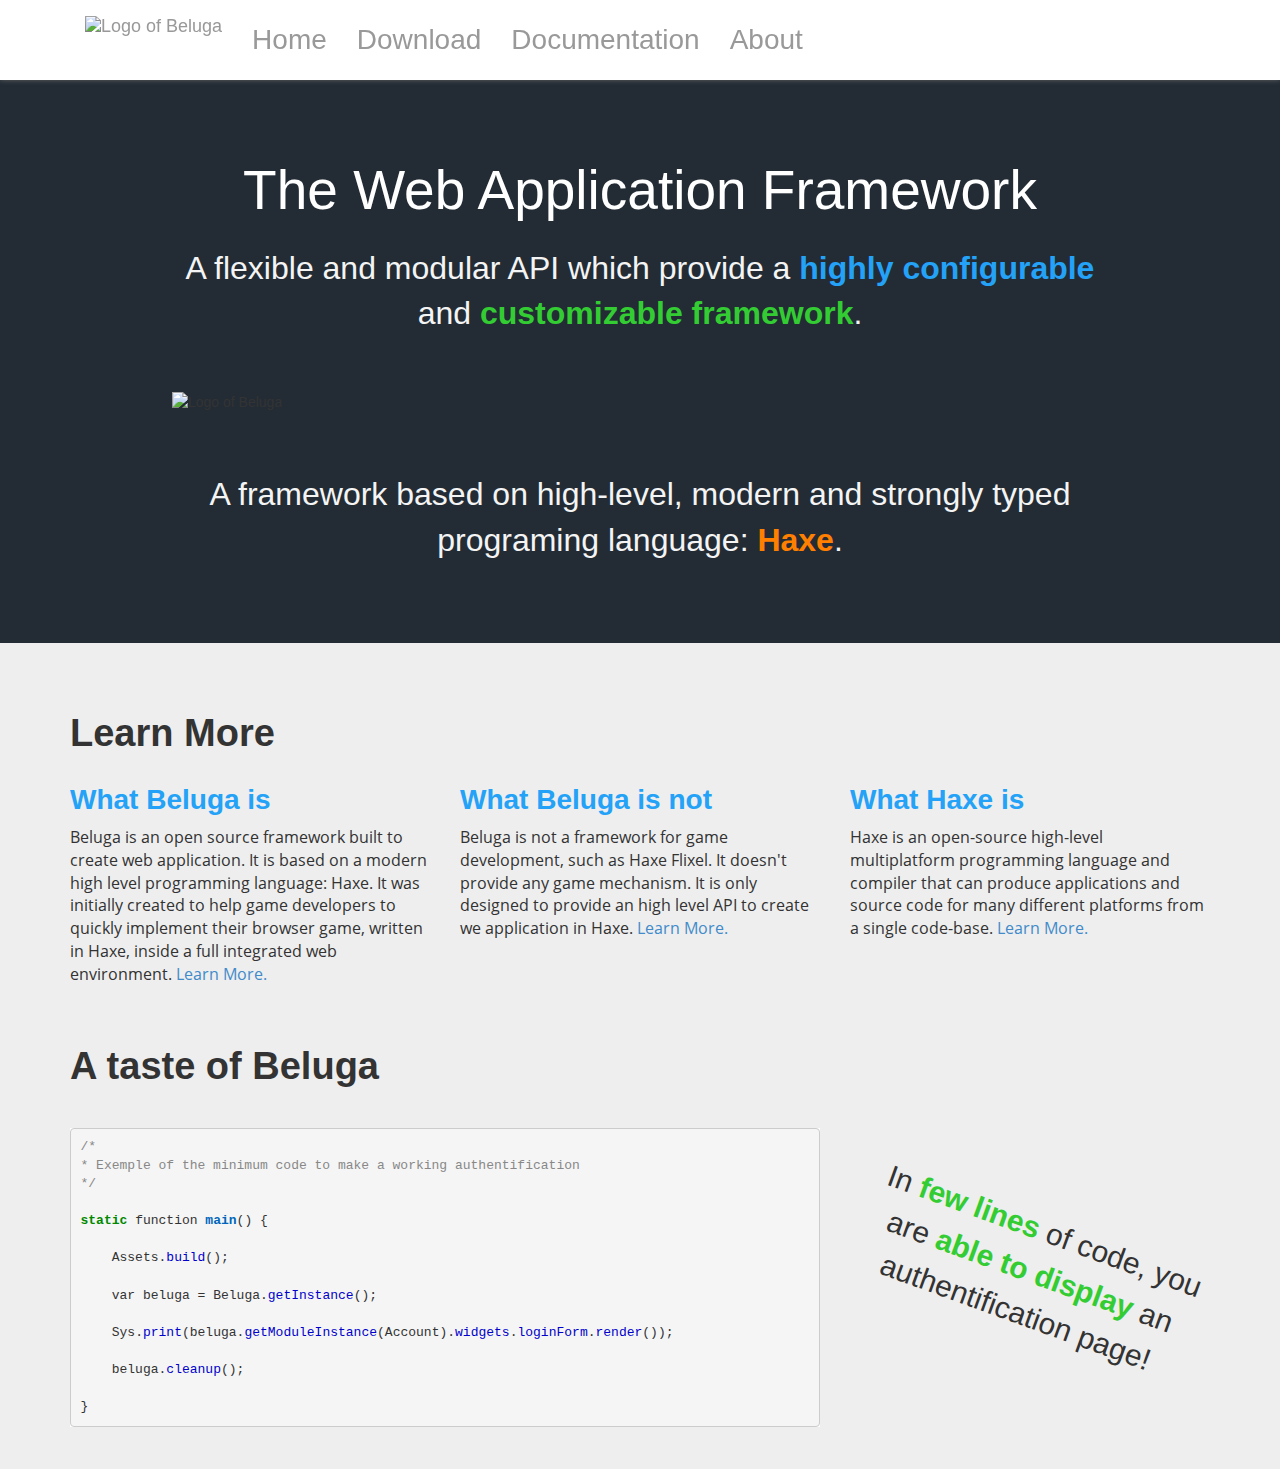
==== en/index.html @ 7c98b22b "Third of the draft of the home page has been realized." ====
<!DOCTYPE html>
<html lang="en">

    <head>

        <meta charset="utf-8">
        <meta http-equiv="X-UA-Compatible" content="IE=edge">
        <meta name="viewport" content="width=device-width, initial-scale=1">
        <meta name="description" content="Discover Beluga, the web-application
        framework written in Haxe.">
        <meta name="author" content="HaxeBeluga">

        <title>Beluga - Home</title>
        <link rel="shortcut icon" type="image/x-icon" href="../img/favicon.png">

        <!-- Bootstrap Core CSS -->
        <link href="../css/bootstrap.min.css" rel="stylesheet">

        <!-- Custom CSS -->
        <link href="../css/fonts.css" rel="stylesheet">
        <link href="../css/logo-nav.css" rel="stylesheet">
        <link href="../css/highlight.css" rel="stylesheet">

        <!-- HTML5 Shim and Respond.js IE8 support of HTML5 elements and media queries -->
        <!-- WARNING: Respond.js doesn't work if you view the page via file:// -->
        <!--[if lt IE 9]>
        <script src="https://oss.maxcdn.com/libs/html5shiv/3.7.0/html5shiv.js"></script>
        <script src="https://oss.maxcdn.com/libs/respond.js/1.4.2/respond.min.js"></script>
        <![endif]-->

        </head>

        <body>

            <!-- Navigation -->
            <nav class="navbar navbar-inverse navbar-fixed-top" role="navigation">
            <div class="container">
                <!-- Brand and toggle get grouped for better mobile display -->
                <div class="navbar-header">
                    <button type="button" class="navbar-toggle" data-toggle="collapse" data-target="#bs-example-navbar-collapse-1">
                        <span class="sr-only">Toggle navigation</span>
                        <span class="icon-bar"></span>
                        <span class="icon-bar"></span>
                        <span class="icon-bar"></span>
                    </button>
                    <a class="navbar-brand" href="#">
                        <img src="../img/logo_beluga_notitle.png" alt="Logo of Beluga">
                    </a>
                </div>
                <!-- Collect the nav links, forms, and other content for toggling -->
                <div class="collapse navbar-collapse" id="bs-example-navbar-collapse-1">
                    <ul class="nav navbar-nav">
                        <li>
                        <a href="#">Home</a>
                        </li>
                        <li>
                        <a href="#">Download</a>
                        </li>
                        <li>
                        <a href="#">Documentation</a>
                        </li>
                        <li>
                        <a href="#">About</a>
                        </li>
                    </ul>
                </div>
                <!-- /.navbar-collapse -->
            </div>
            <!-- /.container -->
            </nav>

            <!-- Page Content -->
            <div class="fat-logo-wego">
                <div class="container">
                    <div class="row">
                        <div class="fat-logo-header">
                            <h1 class="fat-logo-title">The Web Application Framework</h1>
                            <p class="fat-logo-desc">
                            A flexible and modular API which provide a <strong><span class="color-blue">highly configurable</span></strong> and  <strong><span class="color-green">customizable framework</span></strong>.
                            </p>
                            <img class="fat-logo" src="../img/logo_beluga_notitle.png" alt="Logo of Beluga">
                            <p class="fat-logo-desc">
                            A framework based on high-level, modern and strongly typed programing language: <strong><span class="color-orange">Haxe</span></strong>.
                            </p>
                        </div>
                    </div>
                </div>
            </div>
            <div class="learn-more-wego">
                <div class="container">
                    <h2 class="learn-more-title"><strong>Learn More</strong></h2>
                    <div class="row learn-more-info">
                        <div class="col-md-4">
                            <h3 class="color-blue"><strong>What Beluga is</strong></h3>
                            <p>Beluga is an open source framework built to create web
                            application. It is based on a modern high level programming 
                            language: Haxe. It was initially created to help game
                            developers to quickly implement their browser game, written in
                            Haxe, inside a full integrated web environment. 
                            <a href="#">Learn More.</a></p>
                        </div>
                        <div class="col-md-4">
                            <h3 class="color-blue"><strong>What Beluga is not</strong></h3>
                            <p>Beluga is not a framework for game development, such as
                            Haxe Flixel. It doesn't provide any game mechanism. It is
                            only designed to provide an high level API to create we
                            application in Haxe.
                            <a href="#">Learn More.</a></p>
                        </div>
                        <div class="col-md-4">
                            <h3 class="color-blue"><strong>What Haxe is</strong></h3>
                            <p>Haxe is an open-source high-level multiplatform
                            programming language and compiler that can produce
                            applications and source code for many different platforms
                            from a single code-base.
                            <a href="#">Learn More.</a></p>
                        </div>
                    </div>
                    <h2 class="taste-title"><strong>A taste of Beluga</strong></h2>
                    <div class="row">
                        <div class="col-md-8">
                        <div class="highlight">
<pre>
<span class="cm">/*</span>
<span class="cm">* Exemple of the minimum code to make a working authentification</span>
<span class="cm">*/</span>

<span class="kd">static</span> <span class="n">function</span> <span 
class="nf">main</span><span class="o">()</span> <span class="o">{</span>

    <span class="n">Assets</span><span class="o">.</span><span 
    class="na">build</span><span class="o">();</span>

    <span class="n">var</span> <span class="n">beluga</span> <span 
    class="o">=</span> <span class="n">Beluga</span><span 
    class="o">.</span><span class="na">getInstance</span><span 
    class="o">();</span>

    <span class="n">Sys</span><span class="o">.</span><span
    class="na">print</span><span class="o">(</span><span
    class="n">beluga</span><span class="o">.</span><span
    class="na">getModuleInstance</span><span class="o">(</span><span
    class="n">Account</span><span class="o">).</span><span
    class="na">widgets</span><span class="o">.</span><span
    class="na">loginForm</span><span class="o">.</span><span
    class="na">render</span><span class="o">());</span>

    <span class="n">beluga</span><span
    class="o">.</span><span
    class="na">cleanup</span><span
    class="o">();</span>

<span class="o">}</span>
</pre>
                        </div>
                    </div>
                        <div class="col-md-4">
                            <p class="taste-comment">In <span 
                            class="color-green"><strong>few lines</strong></span> 
                            of code, you are <span class="color-green"><strong>
                            able to display</strong></span> an authentification page!</p>
                        </div>
                    </div>
                </div>
            </div>
            <!-- /.container -->

            <!-- jQuery Version 1.11.0 -->
            <script src="../js/jquery-1.11.0.js"></script>

            <!-- Bootstrap Core JavaScript -->
            <script src="../js/bootstrap.min.js"></script>

        </body>

    </html>
---- css/fonts.css ----
/* Agency FB */

@font-face {
    font-family: 'AgencyFB';
    src:url('../fonts/AgencyFB/AgencyFB.eot');
	src:url('../fonts/AgencyFB/AgencyFB.eot?iefix') format('eot'),
		url('../fonts/AgencyFB/AgencyFB.ttf') format('truetype');
}

/* Buxton Sketch */

@font-face {
	font-family: 'BuxtonSketch';
	src:url('../fonts/BuxtonSketch/BuxtonSketch.eot');
	src:url('../fonts/BuxtonSketch/BuxtonSketch.eot?iefix') format('eot'),
		url('../fonts/BuxtonSketch/BuxtonSketch.woff') format('woff'),
		url('../fonts/BuxtonSketch/BuxtonSketch.ttf') format('truetype');
}

/* Open Sans */

@font-face {
    font-family: 'OpenSans';
    src:url('../fonts/OpenSans/OpenSans-Regular.ttf');
    src:url('../fonts/OpenSans/OpenSans-Regular.ttf') format('truetype');
}
---- css/logo-nav.css ----
/*!
 * Start Bootstrap - Logo Nav HTML Template (http://startbootstrap.com)
 * Code licensed under the Apache License v2.0.
 * For details, see http://www.apache.org/licenses/LICENSE-2.0.
 */

body {
    padding-top: 50px;
    background-color: #EEE;
}

/* Navigation bar */

.navbar {
	background-color: #FFF;
	border-style: none;
	box-shadow: 0px 0px 5px #666;
	margin-bottom: 0px;

}

.navbar-fixed-top .nav {
    padding: 15px 0;
}

.navbar-fixed-top .navbar-brand {
    padding: 0px 15px;
}

.navbar-brand {
	margin-right:20px;
}

.navbar-brand > img {
	height: 37px;
	margin: 6px 0;
}

.navbar-nav {
	text-align: center;
}

.navbar-nav li a {
	font-family: "AgencyFB", Arial, Helvetica;
	font-size: 28px;
	color: #999 !important;
}

.navbar-nav li a:hover {
	color: #424242 !important;
}

.navbar-toggle {
	background-color: #333;
}

.navbar-inverse .navbar-collapse, .navbar-inverse .navbar-form {
	border-style: none;
}

@media(min-width:768px) {

    body {
       padding-top: 80px; 
    }

    .navbar-fixed-top .navbar-brand {
        margin: 15px 0px;
    }

    .navbar-brand > img {
		height: 50px;
		margin: 0;
	}

	.navbar>.container .navbar-brand, .navbar>.container-fluid .navbar-brand {
		margin-left: 0px;
	}
}

/* Fat logo header */

.fat-logo-wego {
	background-color: #232C35;
}

.fat-logo-header {
	width: 80%;
	margin: 80px auto;

}

.fat-logo-title {
	text-align: center;
	font-family: "AgencyFB", Arial, Helvetica;
	color: #FFF;
	font-size: 55px;
	margin-bottom: 25px;
}

.fat-logo-desc {
	text-align: center;
	font-family: "AgencyFB", Arial, Helvetica;
	font-size: 32px;
	margin-bottom: 25px;
	color: #F4F4F4;
}

.fat-logo {
	margin-top: 30px;
	margin-bottom: 60px;
	max-width: 100%;
    height: auto;
    width: auto\9;
}

@media(min-width:768px) {

    .fat-logp-header {
	    width: 50%;
    }
}

/* Learn more part */

.learn-more-wego {
    margin: 20px 0;
}

.learn-more-title {
    font-family: "AgencyFB", Arial, Helvetica;
    font-size: 38px;   
    margin-top: 50px;
}

.learn-more-info {
    margin-bottom: 50px;
}

.learn-more-info > div > h3 {
    font-family: "AgencyFB", Arial, Helvectica;
    font-size: 28px;
}

.learn-more-info > div > p {
    font-family: "OpenSans", "AgencyFB", Arial, Helvectica;
    font-size: 16px;
}

.taste-title {
    font-family: "AgencyFB", Arial, Helvetica;
    font-size: 38px;   
    margin-bottom: 40px;
}

.taste-comment {
    font-family: "AgencyFB", Arial, Helvetica;
    font-size: 30px;
    text-align: center;
    padding: 20px 0;
    -ms-transform: none;
    -webkit-transform: rotate(0deg); 
    transform: rotate(0deg);
}

@media(min-width:991px) {

    .taste-comment {
        padding: 80px 0;
        -ms-transform: rotate(20deg); /* IE 9 */
        -webkit-transform: rotate(20deg); /* Chrome, Safari, Opera */
        transform: rotate(20deg);
    }
}

/* Footer */



/* Misc */

.color-blue {
	color: #23A2F7;
}

.color-green {
	color: #33CC33;
}

.color-orange {
	color: #FF7F00;
}
---- css/highlight.css ----
.highlight .hll { background-color: #ffffcc }
.highlight  { background: #ffffff; }
.highlight .c { color: #888888 } /* Comment */
.highlight .err { color: #FF0000; background-color: #FFAAAA } /* Error */
.highlight .k { color: #008800; font-weight: bold } /* Keyword */
.highlight .o { color: #333333 } /* Operator */
.highlight .cm { color: #888888 } /* Comment.Multiline */
.highlight .cp { color: #557799 } /* Comment.Preproc */
.highlight .c1 { color: #888888 } /* Comment.Single */
.highlight .cs { color: #cc0000; font-weight: bold } /* Comment.Special */
.highlight .gd { color: #A00000 } /* Generic.Deleted */
.highlight .ge { font-style: italic } /* Generic.Emph */
.highlight .gr { color: #FF0000 } /* Generic.Error */
.highlight .gh { color: #000080; font-weight: bold } /* Generic.Heading */
.highlight .gi { color: #00A000 } /* Generic.Inserted */
.highlight .go { color: #888888 } /* Generic.Output */
.highlight .gp { color: #c65d09; font-weight: bold } /* Generic.Prompt */
.highlight .gs { font-weight: bold } /* Generic.Strong */
.highlight .gu { color: #800080; font-weight: bold } /* Generic.Subheading */
.highlight .gt { color: #0044DD } /* Generic.Traceback */
.highlight .kc { color: #008800; font-weight: bold } /* Keyword.Constant */
.highlight .kd { color: #008800; font-weight: bold } /* Keyword.Declaration */
.highlight .kn { color: #008800; font-weight: bold } /* Keyword.Namespace */
.highlight .kp { color: #003388; font-weight: bold } /* Keyword.Pseudo */
.highlight .kr { color: #008800; font-weight: bold } /* Keyword.Reserved */
.highlight .kt { color: #333399; font-weight: bold } /* Keyword.Type */
.highlight .m { color: #6600EE; font-weight: bold } /* Literal.Number */
.highlight .s { background-color: #fff0f0 } /* Literal.String */
.highlight .na { color: #0000CC } /* Name.Attribute */
.highlight .nb { color: #007020 } /* Name.Builtin */
.highlight .nc { color: #BB0066; font-weight: bold } /* Name.Class */
.highlight .no { color: #003366; font-weight: bold } /* Name.Constant */
.highlight .nd { color: #555555; font-weight: bold } /* Name.Decorator */
.highlight .ni { color: #880000; font-weight: bold } /* Name.Entity */
.highlight .ne { color: #FF0000; font-weight: bold } /* Name.Exception */
.highlight .nf { color: #0066BB; font-weight: bold } /* Name.Function */
.highlight .nl { color: #997700; font-weight: bold } /* Name.Label */
.highlight .nn { color: #0e84b5; font-weight: bold } /* Name.Namespace */
.highlight .nt { color: #007700 } /* Name.Tag */
.highlight .nv { color: #996633 } /* Name.Variable */
.highlight .ow { color: #000000; font-weight: bold } /* Operator.Word */
.highlight .w { color: #bbbbbb } /* Text.Whitespace */
.highlight .mf { color: #6600EE; font-weight: bold } /* Literal.Number.Float */
.highlight .mh { color: #005588; font-weight: bold } /* Literal.Number.Hex */
.highlight .mi { color: #0000DD; font-weight: bold } /* Literal.Number.Integer */
.highlight .mo { color: #4400EE; font-weight: bold } /* Literal.Number.Oct */
.highlight .sb { background-color: #fff0f0 } /* Literal.String.Backtick */
.highlight .sc { color: #0044DD } /* Literal.String.Char */
.highlight .sd { color: #DD4422 } /* Literal.String.Doc */
.highlight .s2 { background-color: #fff0f0 } /* Literal.String.Double */
.highlight .se { color: #666666; font-weight: bold; background-color: #fff0f0 } /* Literal.String.Escape */
.highlight .sh { background-color: #fff0f0 } /* Literal.String.Heredoc */
.highlight .si { background-color: #eeeeee } /* Literal.String.Interpol */
.highlight .sx { color: #DD2200; background-color: #fff0f0 } /* Literal.String.Other */
.highlight .sr { color: #000000; background-color: #fff0ff } /* Literal.String.Regex */
.highlight .s1 { background-color: #fff0f0 } /* Literal.String.Single */
.highlight .ss { color: #AA6600 } /* Literal.String.Symbol */
.highlight .bp { color: #007020 } /* Name.Builtin.Pseudo */
.highlight .vc { color: #336699 } /* Name.Variable.Class */
.highlight .vg { color: #dd7700; font-weight: bold } /* Name.Variable.Global */
.highlight .vi { color: #3333BB } /* Name.Variable.Instance */
.highlight .il { color: #0000DD; font-weight: bold } /* Literal.Number.Integer.Long */
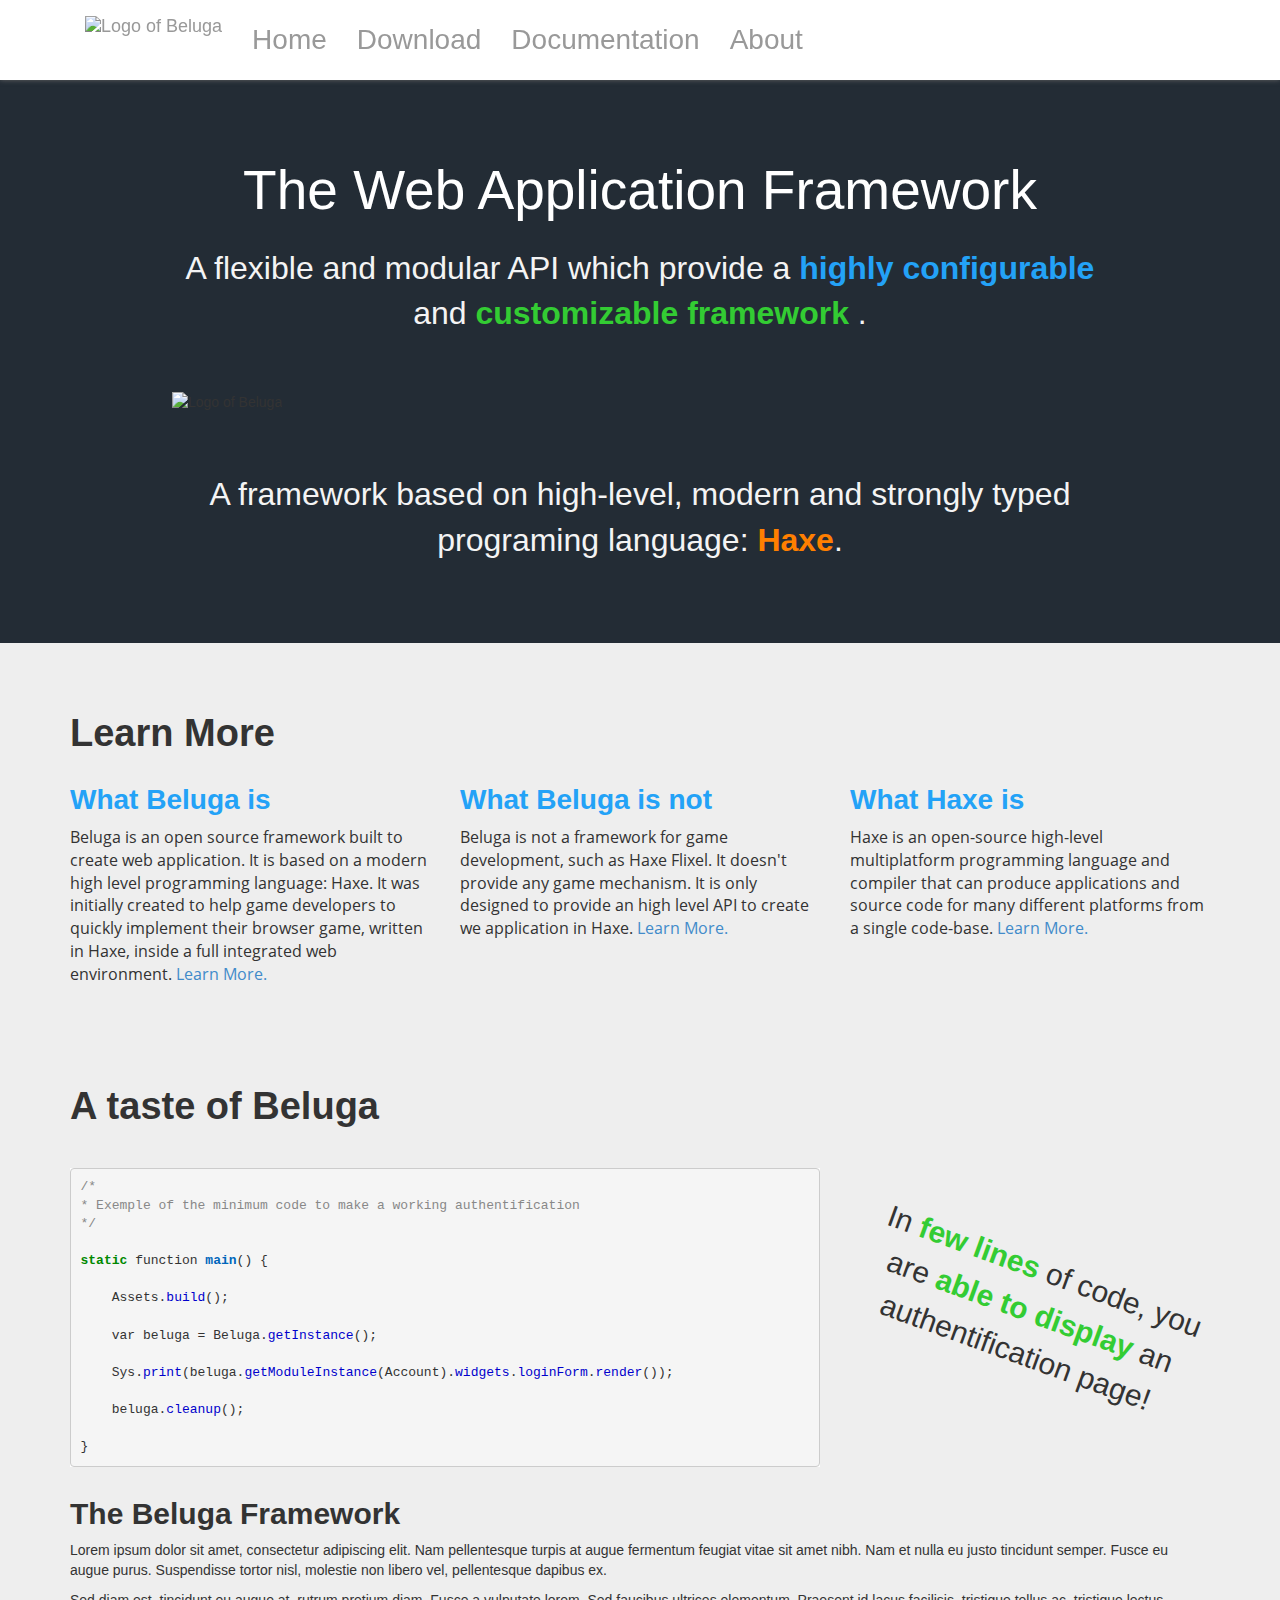
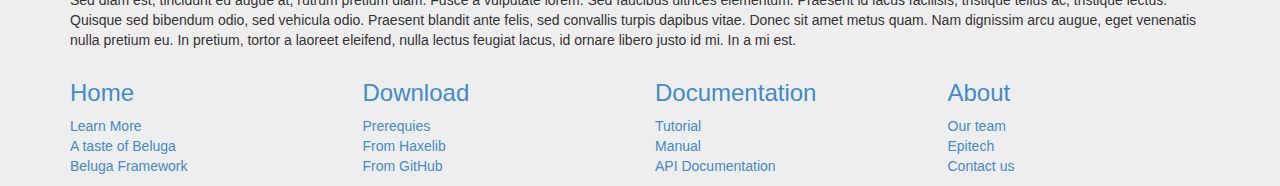
==== commit 690ccc35: "Fix the anchor bugs: it did'nt correctly forward the link" ====
--- a/en/index.html
+++ b/en/index.html
@@ -51,16 +51,16 @@
                 <div class="collapse navbar-collapse" id="bs-example-navbar-collapse-1">
                     <ul class="nav navbar-nav">
                         <li>
-                        <a href="#">Home</a>
-                        </li>
-                        <li>
-                        <a href="#">Download</a>
-                        </li>
-                        <li>
-                        <a href="#">Documentation</a>
-                        </li>
-                        <li>
-                        <a href="#">About</a>
+                        <a href="./home.html">Home</a>
+                        </li>
+                        <li>
+                        <a href="./download.html">Download</a>
+                        </li>
+                        <li>
+                        <a href="./documentation.html">Documentation</a>
+                        </li>
+                        <li>
+                        <a href="./about.html">About</a>
                         </li>
                     </ul>
                 </div>
@@ -69,24 +69,33 @@
             <!-- /.container -->
             </nav>
 
-            <!-- Page Content -->
+            <!-- Fat logo -->
+
             <div class="fat-logo-wego">
                 <div class="container">
                     <div class="row">
                         <div class="fat-logo-header">
                             <h1 class="fat-logo-title">The Web Application Framework</h1>
                             <p class="fat-logo-desc">
-                            A flexible and modular API which provide a <strong><span class="color-blue">highly configurable</span></strong> and  <strong><span class="color-green">customizable framework</span></strong>.
+                            A flexible and modular API which provide a <strong>
+                            <span class="color-blue">highly configurable</span></strong> and 
+                            <strong><span class="color-green">customizable framework</span>
+                            </strong>.
                             </p>
                             <img class="fat-logo" src="../img/logo_beluga_notitle.png" alt="Logo of Beluga">
                             <p class="fat-logo-desc">
-                            A framework based on high-level, modern and strongly typed programing language: <strong><span class="color-orange">Haxe</span></strong>.
+                            A framework based on high-level, modern and strongly typed 
+                            programing language: <a href="http://www.haxe.org"><strong>
+                            <span class="color-orange">Haxe</span></strong></a>.
                             </p>
                         </div>
                     </div>
                 </div>
             </div>
-            <div class="learn-more-wego">
+
+            <!-- Learn more -->
+
+            <div id="learn-more" class="learn-more-wego">
                 <div class="container">
                     <h2 class="learn-more-title"><strong>Learn More</strong></h2>
                     <div class="row learn-more-info">
@@ -113,13 +122,20 @@
                             programming language and compiler that can produce
                             applications and source code for many different platforms
                             from a single code-base.
-                            <a href="#">Learn More.</a></p>
-                        </div>
-                    </div>
+                            <a href="http://www.haxe.org">Learn More.</a></p>
+                        </div>
+                    </div>
+                </div>
+            </div>
+
+            <!-- Taste of code -->
+
+            <div id="taste-code" class="taste-code-wego">
+                <div class="container">
                     <h2 class="taste-title"><strong>A taste of Beluga</strong></h2>
                     <div class="row">
                         <div class="col-md-8">
-                        <div class="highlight">
+                            <div class="highlight">
 <pre>
 <span class="cm">/*</span>
 <span class="cm">* Exemple of the minimum code to make a working authentification</span>
@@ -152,8 +168,8 @@
 
 <span class="o">}</span>
 </pre>
-                        </div>
-                    </div>
+                            </div>
+                        </div>
                         <div class="col-md-4">
                             <p class="taste-comment">In <span 
                             class="color-green"><strong>few lines</strong></span> 
@@ -163,7 +179,79 @@
                     </div>
                 </div>
             </div>
-            <!-- /.container -->
+
+            <!-- Beluga Framework -->
+
+            <div id="framework" class="beluga-framework">
+                <div class="container">
+                    <div class="row">
+                        <div class="col-md-12 beluga-framework-info">
+                            <h2 class="beluga-framework-title"><strong>The Beluga Framework</strong></h2>
+                            <p>Lorem ipsum dolor sit amet, consectetur
+                            adipiscing elit. Nam pellentesque turpis at augue
+                            fermentum feugiat vitae sit amet nibh. Nam et nulla
+                            eu justo tincidunt semper. Fusce eu augue purus.
+                            Suspendisse tortor nisl, molestie non libero vel,
+                            pellentesque dapibus ex.
+                            </p>
+                            <p>
+                            Sed diam est, tincidunt eu
+                            augue at, rutrum pretium diam. Fusce a vulputate
+                            lorem. Sed faucibus ultrices elementum. Praesent id
+                            lacus facilisis, tristique tellus ac, tristique
+                            lectus. Quisque sed bibendum odio, sed vehicula
+                            odio. Praesent blandit ante felis, sed convallis
+                            turpis dapibus vitae. Donec sit amet metus quam.
+                            Nam dignissim arcu augue, eget venenatis nulla
+                            pretium eu. In pretium, tortor a laoreet eleifend,
+                            nulla lectus feugiat lacus, id ornare libero justo
+                            id mi. In a mi est.</p>
+                        </div>
+                    </div>
+                </div>
+            </div>
+
+
+            <!-- Footer -->
+
+            <div class="footer-wego">
+                <div class="container">
+                    <div class="row">
+                        <div class="col-md-3">
+                            <h3><a href="./home.html">Home</a></h3>
+                                <ul class="list-unstyled">
+                                    <li><a href="./home.html?#learn-more">Learn More</a></li>
+                                    <li><a href="./home.html?#taste-code">A taste of Beluga</a></li>
+                                    <li><a href="./home.html?#framework">Beluga Framework</a></li>
+                                </ul>
+                            </div>
+                            <div class="col-md-3">
+                                <h3><a href="./download.html">Download</a></h3>
+                                <ul class="list-unstyled">
+                                    <li><a href="./download.html?#prerequies">Prerequies</a></li>
+                                    <li><a href="./download.html?#haxelib">From Haxelib</a></li>
+                                    <li><a href="./download.html?#github">From GitHub</a></li>
+                                </ul>
+                            </div>
+                            <div class="col-md-3">
+                                <h3><a href="./documentation.html">Documentation</a></h3>
+                                <ul class="list-unstyled">
+                                    <li><a href="./documentation.html?#tutorial">Tutorial</a></li>
+                                    <li><a href="./documentation.html?#manual">Manual</a></li>
+                                    <li><a href="./documentation.html?#api">API Documentation</a></li>
+                                </ul>
+                            </div>
+                            <div class="col-md-3">
+                                <h3><a href="#">About</a></h3>
+                                <ul class="list-unstyled">
+                                    <li><a href="./about.html?#team">Our team</a></li>
+                                    <li><a href="./about.html?#epitech">Epitech</a></li>
+                                    <li><a href="./about.html?#contact">Contact us</a></li>
+                                </ul>
+                            </div>
+                        </div>
+                    </div>
+                </div>
 
             <!-- jQuery Version 1.11.0 -->
             <script src="../js/jquery-1.11.0.js"></script>
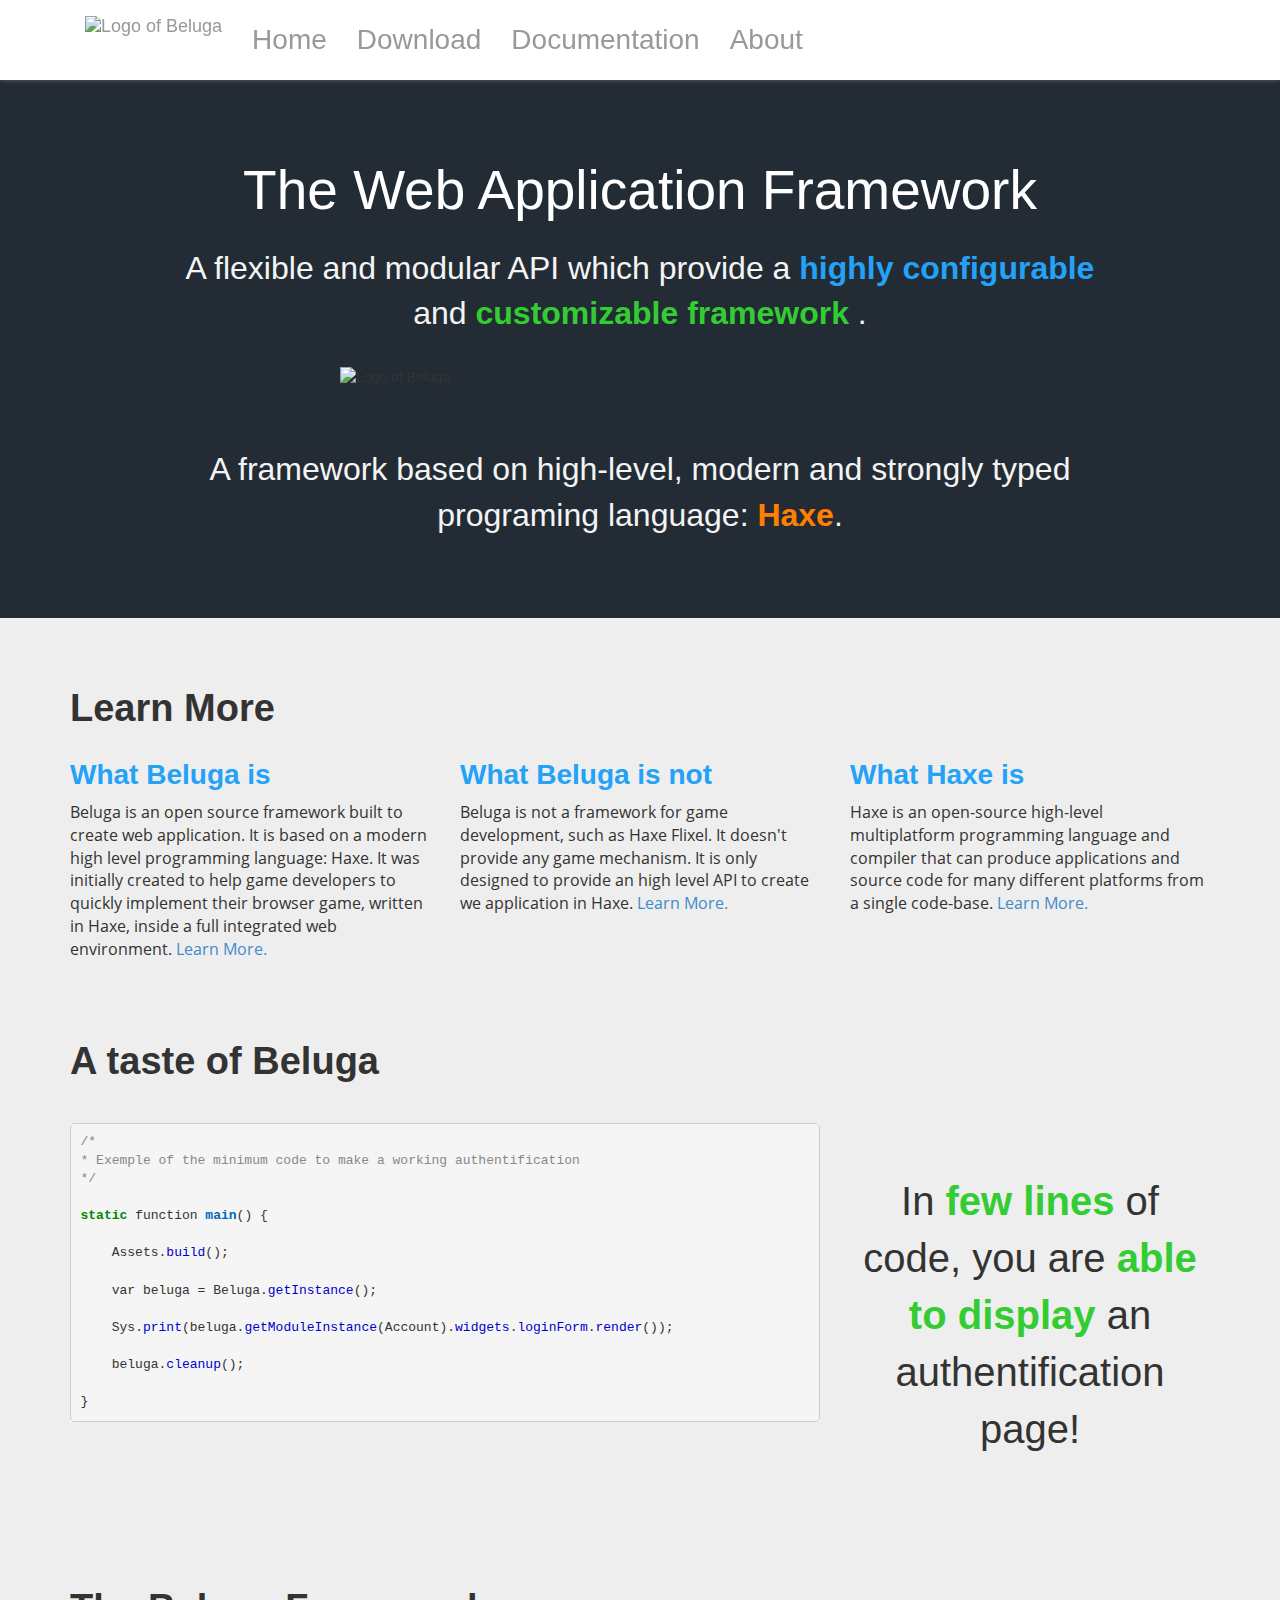
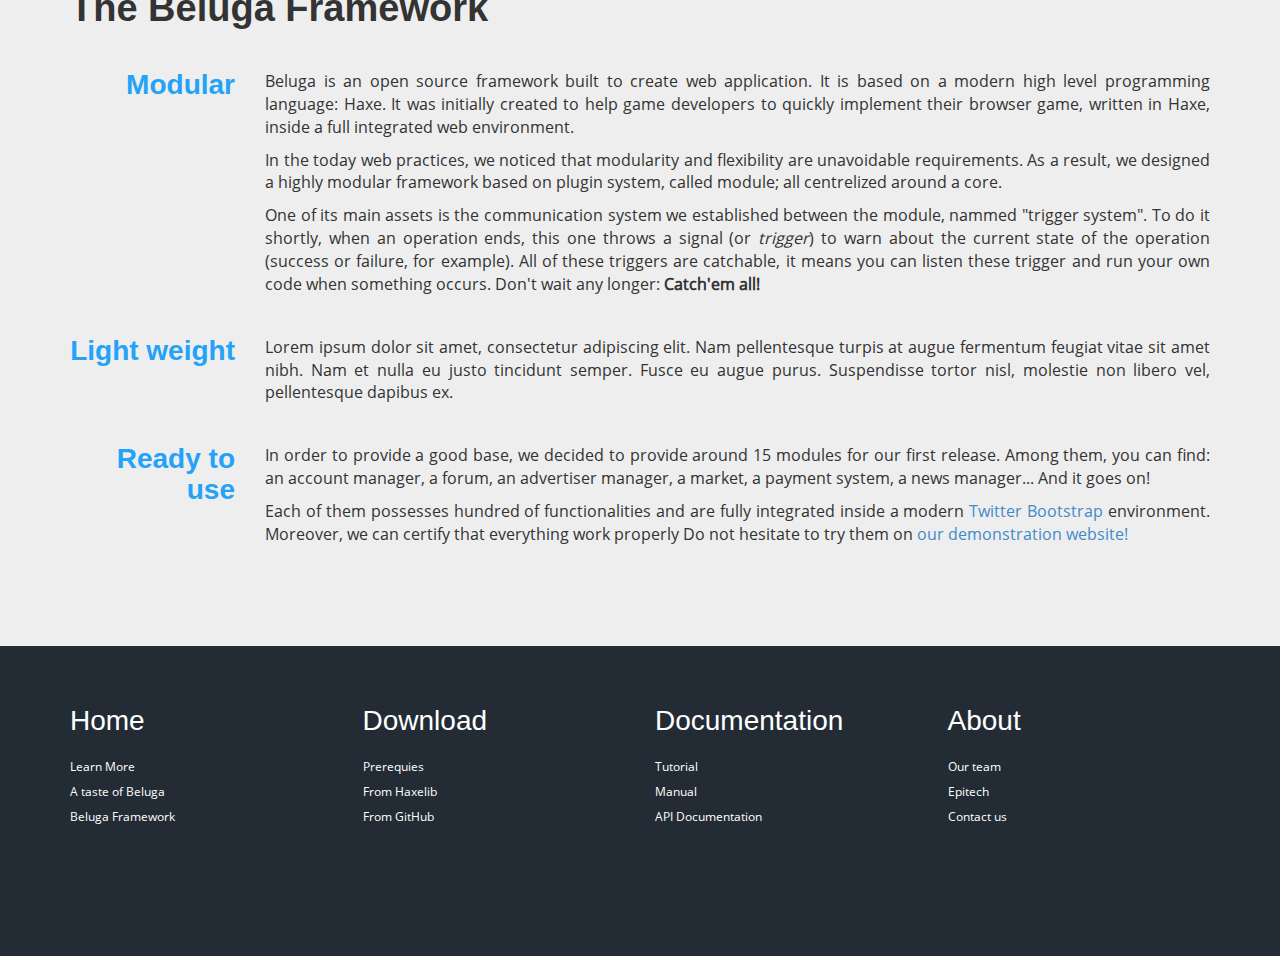
==== commit afbbe0d7: "Remove old files. Change the repo layout" ====
--- a/en/index.html
+++ b/en/index.html
@@ -11,14 +11,17 @@
         <meta name="author" content="HaxeBeluga">
 
         <title>Beluga - Home</title>
-        <link rel="shortcut icon" type="image/x-icon" href="../img/favicon.png">
+        <link rel="shortcut icon" type="image/x-icon" href="../img/beluga/beluga_favicon.png">
 
         <!-- Bootstrap Core CSS -->
         <link href="../css/bootstrap.min.css" rel="stylesheet">
 
         <!-- Custom CSS -->
         <link href="../css/fonts.css" rel="stylesheet">
-        <link href="../css/logo-nav.css" rel="stylesheet">
+        <link href="../css/body.css" rel="stylesheet">
+        <link href="../css/footer.css" rel="stylesheet">
+        <link href="../css/navbar.css" rel="stylesheet">
+        <link href="../css/home.css" rel="stylesheet">
         <link href="../css/highlight.css" rel="stylesheet">
 
         <!-- HTML5 Shim and Respond.js IE8 support of HTML5 elements and media queries -->
@@ -44,7 +47,7 @@
                         <span class="icon-bar"></span>
                     </button>
                     <a class="navbar-brand" href="#">
-                        <img src="../img/logo_beluga_notitle.png" alt="Logo of Beluga">
+                        <img src="../img/beluga/beluga_logo_notitle.png" alt="Logo of Beluga">
                     </a>
                 </div>
                 <!-- Collect the nav links, forms, and other content for toggling -->
@@ -82,7 +85,8 @@
                             <strong><span class="color-green">customizable framework</span>
                             </strong>.
                             </p>
-                            <img class="fat-logo" src="../img/logo_beluga_notitle.png" alt="Logo of Beluga">
+                            <img class="fat-logo"
+                            src="../img/beluga/beluga_logo_notitle.png" alt="Logo of Beluga">
                             <p class="fat-logo-desc">
                             A framework based on high-level, modern and strongly typed 
                             programing language: <a href="http://www.haxe.org"><strong>
@@ -106,7 +110,7 @@
                             language: Haxe. It was initially created to help game
                             developers to quickly implement their browser game, written in
                             Haxe, inside a full integrated web environment. 
-                            <a href="#">Learn More.</a></p>
+                            <a href="#framework">Learn More.</a></p>
                         </div>
                         <div class="col-md-4">
                             <h3 class="color-blue"><strong>What Beluga is not</strong></h3>
@@ -114,7 +118,7 @@
                             Haxe Flixel. It doesn't provide any game mechanism. It is
                             only designed to provide an high level API to create we
                             application in Haxe.
-                            <a href="#">Learn More.</a></p>
+                            <a href="#framework">Learn More.</a></p>
                         </div>
                         <div class="col-md-4">
                             <h3 class="color-blue"><strong>What Haxe is</strong></h3>
@@ -182,30 +186,77 @@
 
             <!-- Beluga Framework -->
 
-            <div id="framework" class="beluga-framework">
-                <div class="container">
-                    <div class="row">
-                        <div class="col-md-12 beluga-framework-info">
-                            <h2 class="beluga-framework-title"><strong>The Beluga Framework</strong></h2>
-                            <p>Lorem ipsum dolor sit amet, consectetur
+            <div id="framework" class="beluga-framework-wego">
+                <div class="container">
+                    <h2 class="beluga-framework-title"><strong>The Beluga Framework</strong></h2>
+                    <div class="row">
+                        <div class="col-md-2 beluga-framework-subtitle">
+                            <h3 class="color-blue"><strong>Modular</strong></h3>
+                        </div>
+                        <div class="col-md-10 beluga-framework-info">
+                            <p>
+                            Beluga is an open source framework built to
+                            create web application. It is based on a modern
+                            high level programming language: Haxe. It was
+                            initially created to help game developers to
+                            quickly implement their browser game, written in
+                            Haxe, inside a full integrated web environment.
+                            </p>
+                            <p>
+                            In the today web practices, we noticed that
+                            modularity and flexibility are unavoidable
+                            requirements. As a result, we designed a highly
+                            modular framework based on plugin system, called
+                            module; all centrelized around a core.
+                            </p>
+                            <p>
+                            One of its main assets is the communication system
+                            we established between the module, nammed "trigger
+                            system". To do it shortly, when an operation ends,
+                            this one throws a signal (or <i>trigger</i>) to warn
+                            about the current state of the operation (success or 
+                            failure, for example). All of these triggers are
+                            catchable, it means you can listen these trigger
+                            and run your own code when something occurs. Don't
+                            wait any longer: <strong>Catch'em all!</strong>
+                            </p>
+                        </div>
+                    </div>
+                    <div class="row">
+                        <div class="col-md-2 beluga-framework-subtitle">
+                            <h3 class="color-blue"><strong>Light weight</strong></h3>
+                        </div>
+                        <div class="col-md-10 beluga-framework-info">
+                            <p>
+                            Lorem ipsum dolor sit amet, consectetur
                             adipiscing elit. Nam pellentesque turpis at augue
                             fermentum feugiat vitae sit amet nibh. Nam et nulla
                             eu justo tincidunt semper. Fusce eu augue purus.
                             Suspendisse tortor nisl, molestie non libero vel,
                             pellentesque dapibus ex.
                             </p>
-                            <p>
-                            Sed diam est, tincidunt eu
-                            augue at, rutrum pretium diam. Fusce a vulputate
-                            lorem. Sed faucibus ultrices elementum. Praesent id
-                            lacus facilisis, tristique tellus ac, tristique
-                            lectus. Quisque sed bibendum odio, sed vehicula
-                            odio. Praesent blandit ante felis, sed convallis
-                            turpis dapibus vitae. Donec sit amet metus quam.
-                            Nam dignissim arcu augue, eget venenatis nulla
-                            pretium eu. In pretium, tortor a laoreet eleifend,
-                            nulla lectus feugiat lacus, id ornare libero justo
-                            id mi. In a mi est.</p>
+                        </div>
+                    </div>
+                    <div class="row">
+                        <div class="col-md-2 beluga-framework-subtitle">
+                            <h3 class="color-blue"><strong>Ready to use</strong></h3>
+                        </div>
+                        <div class="col-md-10 beluga-framework-info">
+                            <p>
+                            In order to provide a good base, we decided to
+                            provide around 15 modules for our first release.
+                            Among them, you can find: an account manager, a
+                            forum, an advertiser manager, a market, a payment
+                            system, a news manager... And it goes on! 
+                            </p>
+                            <p>
+                            Each of them possesses hundred of functionalities and are
+                            fully integrated inside a modern <a
+                            href="http://getbootstrap.com/">Twitter
+                            Bootstrap</a> environment. Moreover, we can certify
+                            that everything work properly Do not hesitate to try
+                            them on <a href="#">our demonstration website!</a>
+                            </p>
                         </div>
                     </div>
                 </div>
--- a/css/body.css
+++ b/css/body.css
@@ -0,0 +1,23 @@
+body {
+    padding-top: 50px;
+    background-color: #EEE;
+}
+
+/* Misc */
+
+.color-blue {
+	color: #23A2F7;
+}
+
+.color-green {
+	color: #33CC33;
+}
+
+.color-orange {
+	color: #FF7F00;
+}
+
+.code-snippet {
+    font-family: "OpenSans", Arial, Helvectica;
+    font-size: 16px;
+}
--- a/css/footer.css
+++ b/css/footer.css
@@ -0,0 +1,33 @@
+/* Footer */
+
+.footer-wego {
+    background-color: #232C35;
+    margin-top: 60px; 
+}
+
+.footer-wego > .container > .row {
+    margin-top: 40px;
+    margin-bottom: 120px;
+}
+
+.footer-wego > div > div > div > h3 {
+    font-family: "AgencyFB", Arial, Helvetica;
+    font-size: 28px;   
+    margin-bottom: 20px;
+    color: #FFF;
+}
+
+.footer-wego > div > div > div > h3 > a {
+    color: #FFF;
+}
+
+.footer-wego > div > div > div > ul > li {
+    margin: 5px 0;
+}
+
+.footer-wego > div > div > div > ul > li > a {
+    font-family: "OpenSans", Arial, Helvectica;
+    font-size: 12px;
+    color: #FFF;
+}
+
--- a/css/navbar.css
+++ b/css/navbar.css
@@ -0,0 +1,68 @@
+/* Navigation bar */
+
+.navbar {
+	background-color: #FFF;
+	border-style: none;
+	box-shadow: 0px 0px 5px #666;
+	margin-bottom: 0px;
+
+}
+
+.navbar-fixed-top .nav {
+    padding: 15px 0;
+}
+
+.navbar-fixed-top .navbar-brand {
+    padding: 0px 15px;
+}
+
+.navbar-brand {
+	margin-right:20px;
+}
+
+.navbar-brand > img {
+	height: 37px;
+	margin: 6px 0;
+}
+
+.navbar-nav {
+	text-align: center;
+}
+
+.navbar-nav li a {
+	font-family: "AgencyFB", Arial, Helvetica;
+	font-size: 28px;
+	color: #999 !important;
+}
+
+.navbar-nav li a:hover {
+	color: #424242 !important;
+}
+
+.navbar-toggle {
+	background-color: #333;
+}
+
+.navbar-inverse .navbar-collapse, .navbar-inverse .navbar-form {
+	border-style: none;
+}
+
+@media(min-width:768px) {
+
+    body {
+       padding-top: 80px; 
+    }
+
+    .navbar-fixed-top .navbar-brand {
+        margin: 15px 0px;
+    }
+
+    .navbar-brand > img {
+		height: 50px;
+		margin: 0;
+	}
+
+	.navbar>.container .navbar-brand, .navbar>.container-fluid .navbar-brand {
+		margin-left: 0px;
+	}
+}
--- a/css/home.css
+++ b/css/home.css
@@ -0,0 +1,128 @@
+/* Fat logo header */
+
+.fat-logo-wego {
+	background-color: #232C35;
+}
+
+.fat-logo-header {
+	width: 80%;
+	margin: 80px auto;
+
+}
+
+.fat-logo-title {
+	text-align: center;
+	font-family: "AgencyFB", Arial, Helvetica;
+	color: #FFF;
+	font-size: 55px;
+	margin-bottom: 25px;
+}
+
+.fat-logo-desc {
+	text-align: center;
+	font-family: "AgencyFB", Arial, Helvetica;
+	font-size: 32px;
+	margin-bottom: 25px;
+	color: #F4F4F4;
+}
+
+.fat-logo-desc > a {
+    color: #FF7F00; 
+}
+
+.fat-logo {
+    display: block;
+    margin: 0 auto;
+	margin-top: 30px;
+	margin-bottom: 60px;
+	max-width: 100%;
+    height: auto;
+    width: auto\9;
+    max-width: 600px;
+}
+
+@media(min-width:768px) {
+
+    .fat-logp-header {
+	    width: 50%;
+    }
+}
+
+/* Learn more */
+
+.learn-more-wego {
+    margin-top: 20px;
+    margin-bottom: 50px;
+}
+
+.learn-more-title {
+    font-family: "AgencyFB", Arial, Helvetica;
+    font-size: 38px;   
+    margin-top: 50px;
+}
+
+.learn-more-info > div > h3 {
+    font-family: "AgencyFB", Arial, Helvectica;
+    font-size: 28px;
+}
+
+.learn-more-info > div > p {
+    font-family: "OpenSans", Arial, Helvectica;
+    font-size: 16px;
+}
+
+/* Taste of code */
+
+.taste-code-wego {
+    margin-top: 20px;
+    margin-bottom: 50px;
+}
+
+.taste-title {
+    font-family: "AgencyFB", Arial, Helvetica;
+    font-size: 38px;   
+    margin-bottom: 40px;
+}
+
+.taste-comment {
+    font-family: "AgencyFB", Arial, Helvetica;
+    text-align: center;
+    padding: 20px 0;
+    font-size: 32px;
+}
+
+
+@media(min-width:991px) {
+
+    .taste-comment {
+        padding: 50px 0;
+        font-size: 40px;
+    }
+}
+
+/* Beluga Framework */
+
+
+.beluga-framework-title {
+    font-family: "AgencyFB", Arial, Helvetica;
+    font-size: 38px;   
+    margin-top: 20px;
+    margin-bottom: 40px;
+}
+
+.beluga-framework-info > p {
+    font-family: "OpenSans", Arial, Helvectica;
+    font-size: 16px;
+    text-align: justify;
+}
+
+.beluga-framework-wego > div > .row {
+    margin-bottom: 30px;
+}
+
+.beluga-framework-subtitle > h3 {
+    margin-top: 0;
+    font-family: "AgencyFB", Arial, Helvectica;
+    font-size: 28px;
+    text-align: right;
+}
